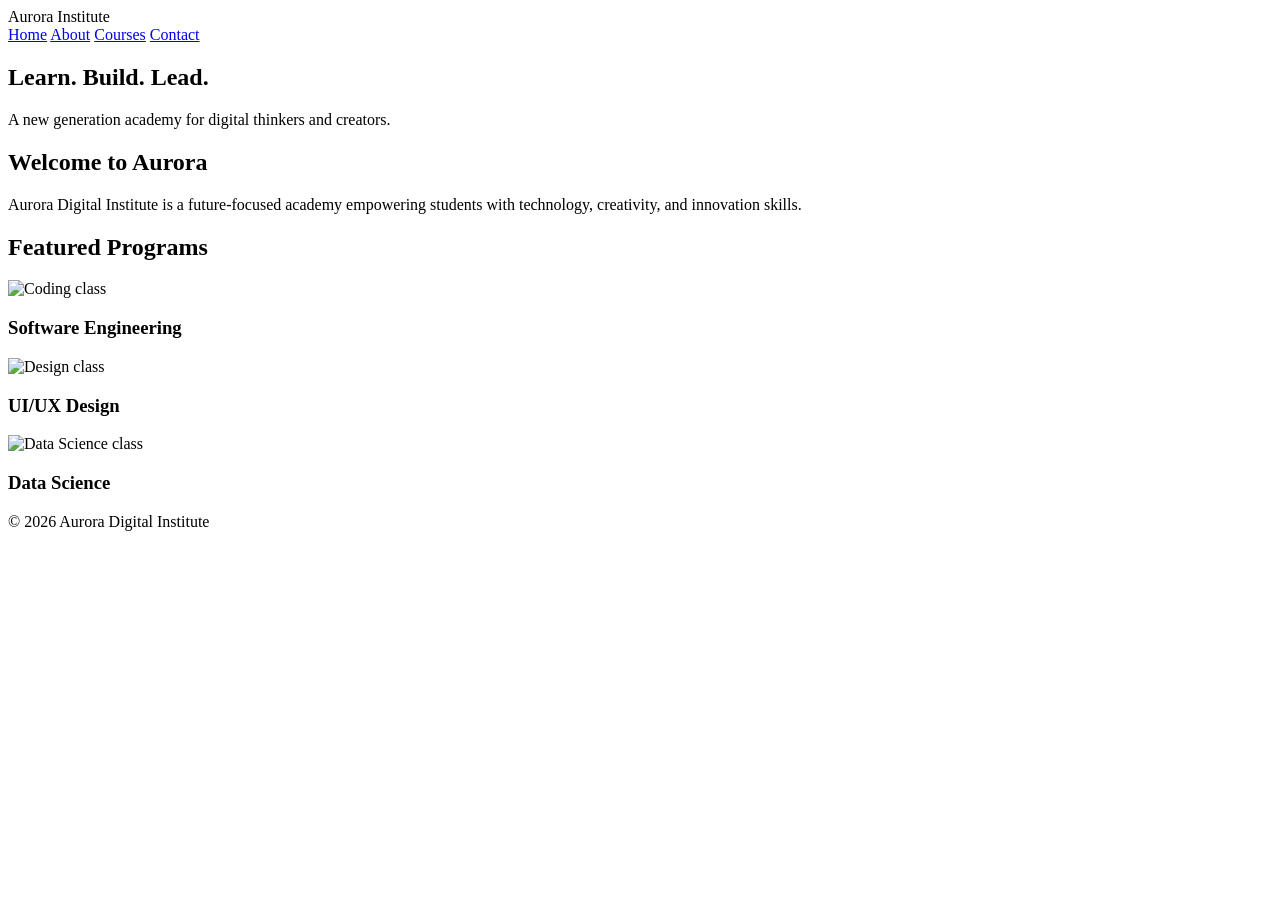
==== index.html @ 049c0b8f "Create index.html" ====
<!DOCTYPE html>
<html lang="en">
<head>
  <meta charset="UTF-8">
  <meta name="viewport" content="width=device-width, initial-scale=1.0">
  <title>Aurora Digital Institute</title>
  <link rel="stylesheet" href="css/style.css">
</head>

<body>

<header class="glass">
  <div class="logo">Aurora Institute</div>

  <nav>
    <a href="index.html">Home</a>
    <a href="about.html">About</a>
    <a href="courses.html">Courses</a>
    <a href="contact.html">Contact</a>
  </nav>
</header>

<section class="hero">
  <div class="hero-content">
    <h1>Learn. Build. Lead.</h1>
    <p>A new generation academy for digital thinkers and creators.</p>
  </div>
</section>

<main>

<section class="intro">
  <h2>Welcome to Aurora</h2>
  <p>
    Aurora Digital Institute is a future-focused academy empowering students
    with technology, creativity, and innovation skills.
  </p>
</section>

<section class="featured">

  <h2>Featured Programs</h2>

  <div class="grid">

    <div class="card">
      <img src="images/coding.jpg" alt="Coding class">
      <h3>Software Engineering</h3>
    </div>

    <div class="card">
      <img src="images/design.jpg" alt="Design class">
      <h3>UI/UX Design</h3>
    </div>

    <div class="card">
      <img src="images/science.jpg" alt="Data Science class">
      <h3>Data Science</h3>
    </div>

  </div>

</section>

</main>

<footer>
  <p>&copy; 2026 Aurora Digital Institute</p>
</footer>

</body>
</html>
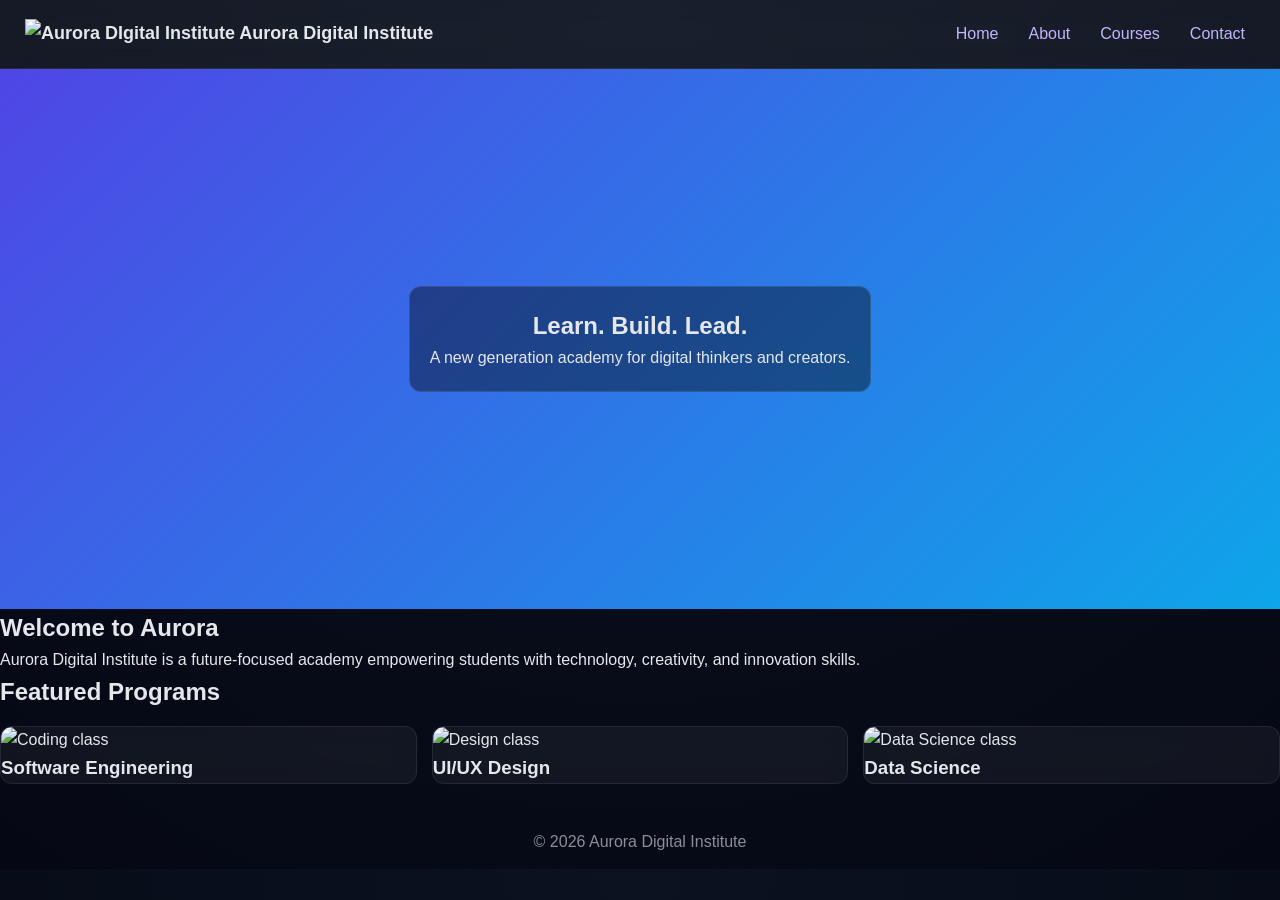
==== commit 557a5b53: "Update logo section in index.html" ====
--- a/index.html
+++ b/index.html
@@ -10,7 +10,10 @@
 <body>
 
 <header class="glass">
-  <div class="logo">Aurora Institute</div>
+  <div class="logo">
+    <img src="images/logo.png" alt="Aurora DIgital Institute">
+    <span>Aurora Digital Institute</span>
+  </div>
 
   <nav>
     <a href="index.html">Home</a>
@@ -69,4 +72,4 @@
 </footer>
 
 </body>
-</html>+</html>
--- a/css/style.css
+++ b/css/style.css
@@ -0,0 +1,164 @@
+* {
+  margin: 0;
+  padding: 0;
+  box-sizing: border-box;
+}
+
+body {
+  font-family: Arial, sans-serif;
+  background: radial-gradient(circle at top, #0b1220, #050814);
+  color: #e5e7eb;
+  line-height: 1.6;
+}
+
+.glass {
+  display: flex;
+  justify-content: space-between;
+  align-items: center;
+  padding: 15px 25px;
+  background: rgba(255,255,255,0.06);
+  backdrop-filter: blur(12px);
+  border-bottom: 1px solid rgba(255,255,255,0.08);
+  flex-wrap: wrap;
+}
+
+.logo {
+  font-weight: bold;
+  font-size: 18px;
+}
+
+nav {
+  display: flex;
+  flex-wrap: wrap;
+  gap: 10px;
+}
+
+nav a {
+  color: #c4b5fd;
+  text-decoration: none;
+  padding: 6px 10px;
+  border-radius: 6px;
+}
+
+nav a:hover {
+  background: rgba(255,255,255,0.08);
+}
+
+.hero {
+  height: 60vh;
+  display: flex;
+  justify-content: center;
+  align-items: center;
+  text-align: center;
+  background: linear-gradient(135deg, #4f46e5, #0ea5e9);
+  padding: 20px;
+}
+
+.hero-content {
+  background: rgba(0,0,0,0.4);
+  padding: 20px;
+  border-radius: 12px;
+  border: 1px solid rgba(255,255,255,0.1);
+}
+
+.page {
+  padding: 20px;
+}
+
+.grid {
+  display: grid;
+  grid-template-columns: repeat(auto-fit, minmax(220px, 1fr));
+  gap: 15px;
+  margin-top: 15px;
+}
+
+.card {
+  background: rgba(255,255,255,0.05);
+  border: 1px solid rgba(255,255,255,0.08);
+  border-radius: 12px;
+  overflow: hidden;
+  backdrop-filter: blur(10px);
+  transition: transform 0.2s ease;
+}
+
+.card:hover {
+  transform: translateY(-5px);
+}
+
+.card img {
+  width: 100%;
+  height: 160px;
+  object-fit: cover;
+}
+
+.split {
+  display: flex;
+  gap: 15px;
+  margin-top: 20px;
+}
+
+.split img {
+  width: 50%;
+  border-radius: 10px;
+}
+
+form {
+  max-width: 500px;
+  display: flex;
+  flex-direction: column;
+  gap: 10px;
+  margin-top: 10px;
+}
+
+input, textarea {
+  padding: 10px;
+  border-radius: 8px;
+  border: none;
+}
+
+button {
+  padding: 10px;
+  background: linear-gradient(90deg, #7c3aed, #2563eb);
+  color: white;
+  border: none;
+  border-radius: 8px;
+  cursor: pointer;
+}
+
+footer {
+  text-align: center;
+  padding: 15px;
+  opacity: 0.6;
+  margin-top: 30px;
+}
+
+@media (max-width: 900px) {
+  .split {
+    flex-direction: column;
+  }
+
+  .split img {
+    width: 100%;
+  }
+
+  header, .glass {
+    flex-direction: column;
+    align-items: flex-start;
+    gap: 10px;
+  }
+}
+
+@media (max-width: 600px) {
+  .hero {
+    height: auto;
+    padding: 70px 15px;
+  }
+
+  nav {
+    flex-direction: column;
+  }
+
+  .card img {
+    height: 140px;
+  }
+}
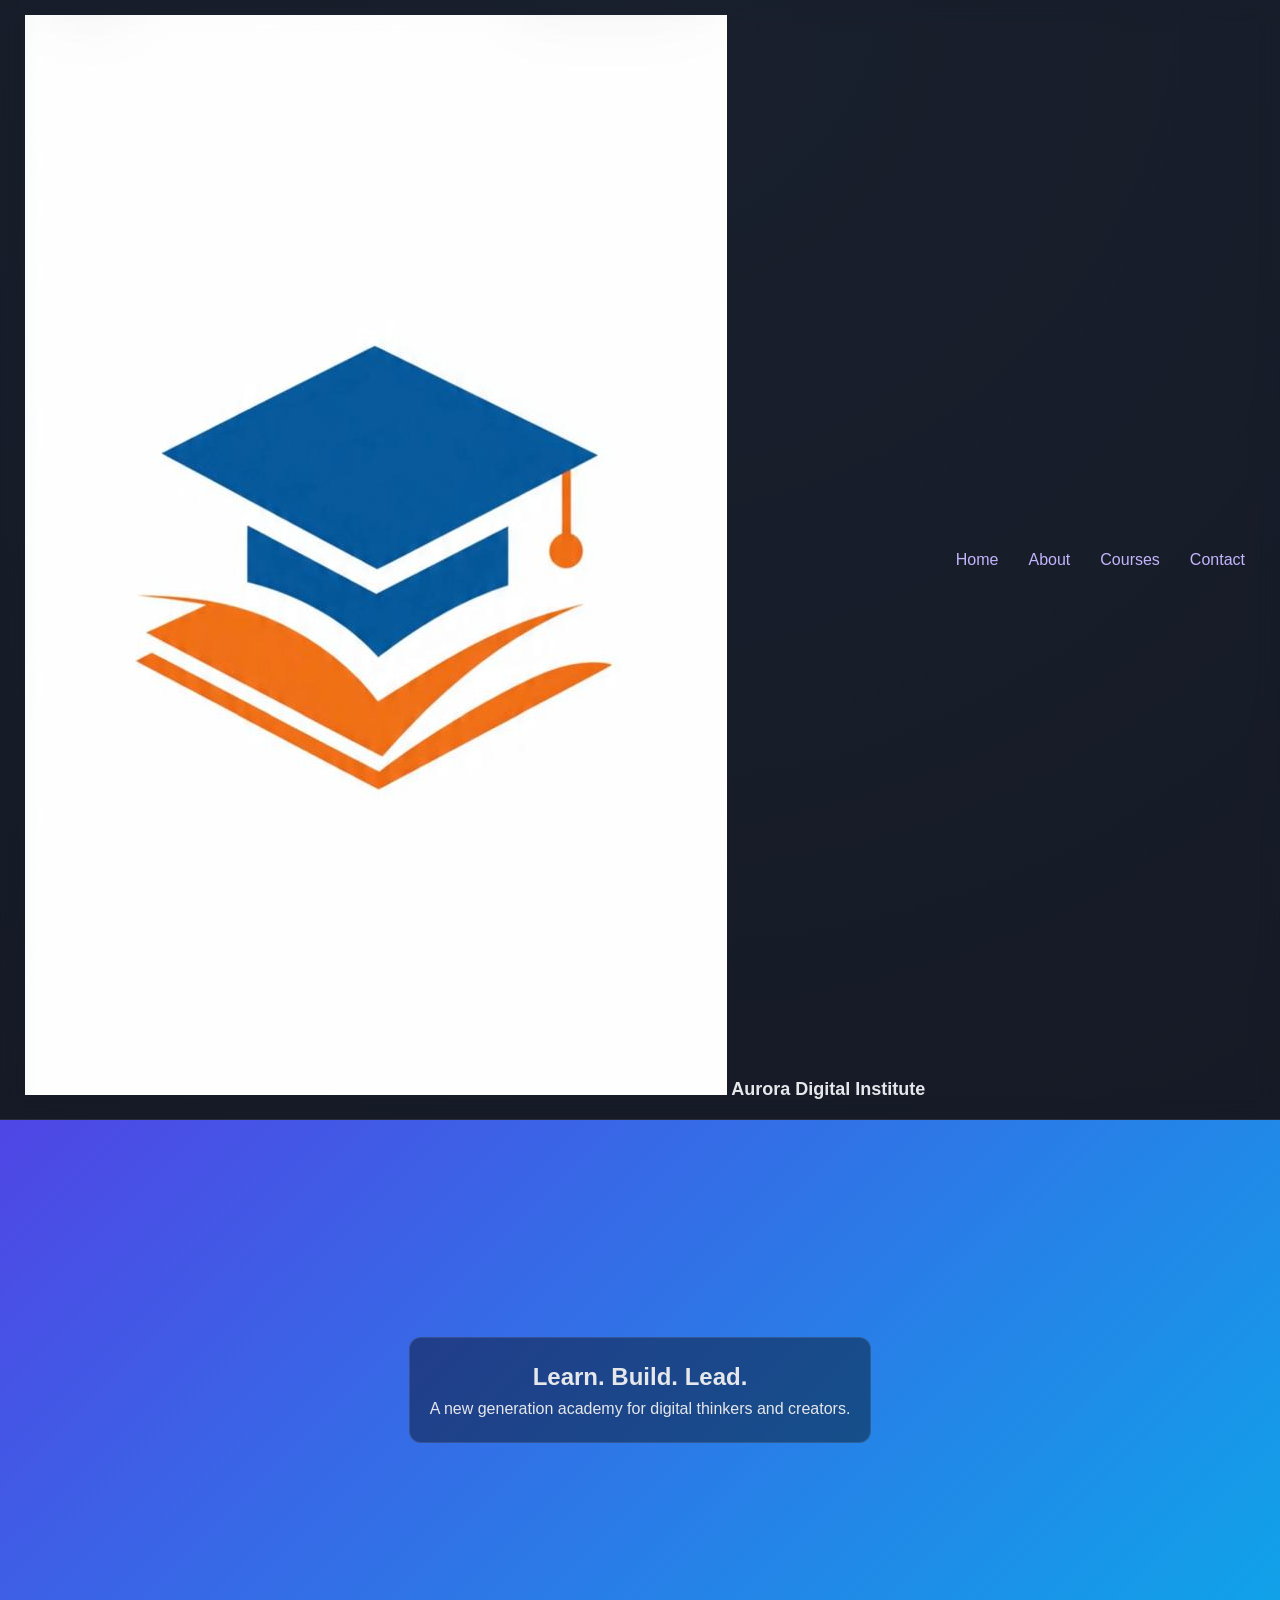
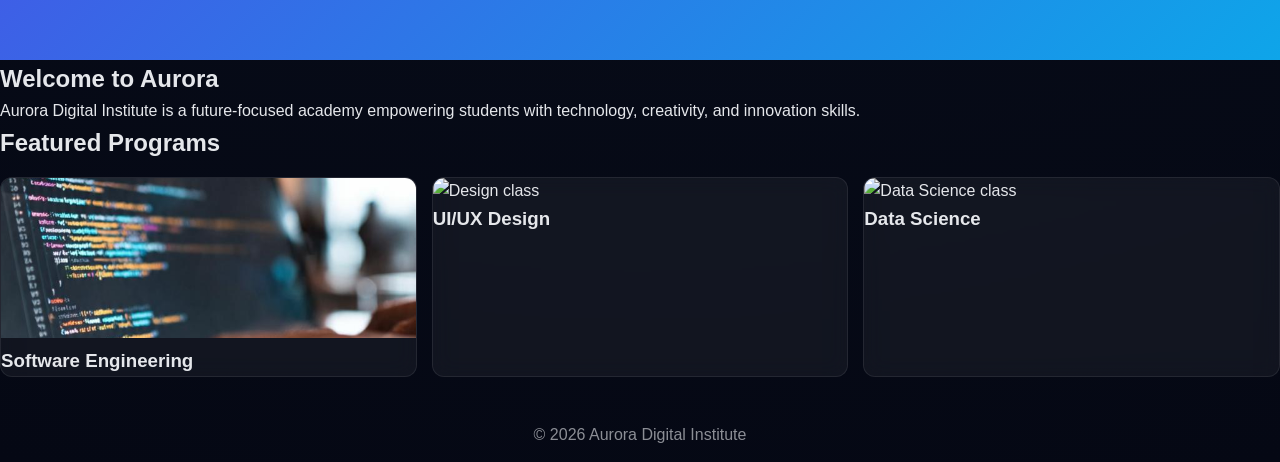
==== commit e763a40f: "Change logo image format from PNG to JPG" ====
--- a/index.html
+++ b/index.html
@@ -11,7 +11,7 @@
 
 <header class="glass">
   <div class="logo">
-    <img src="images/logo.png" alt="Aurora DIgital Institute">
+    <img src="images/logo.jpg" alt="Aurora DIgital Institute">
     <span>Aurora Digital Institute</span>
   </div>
 
